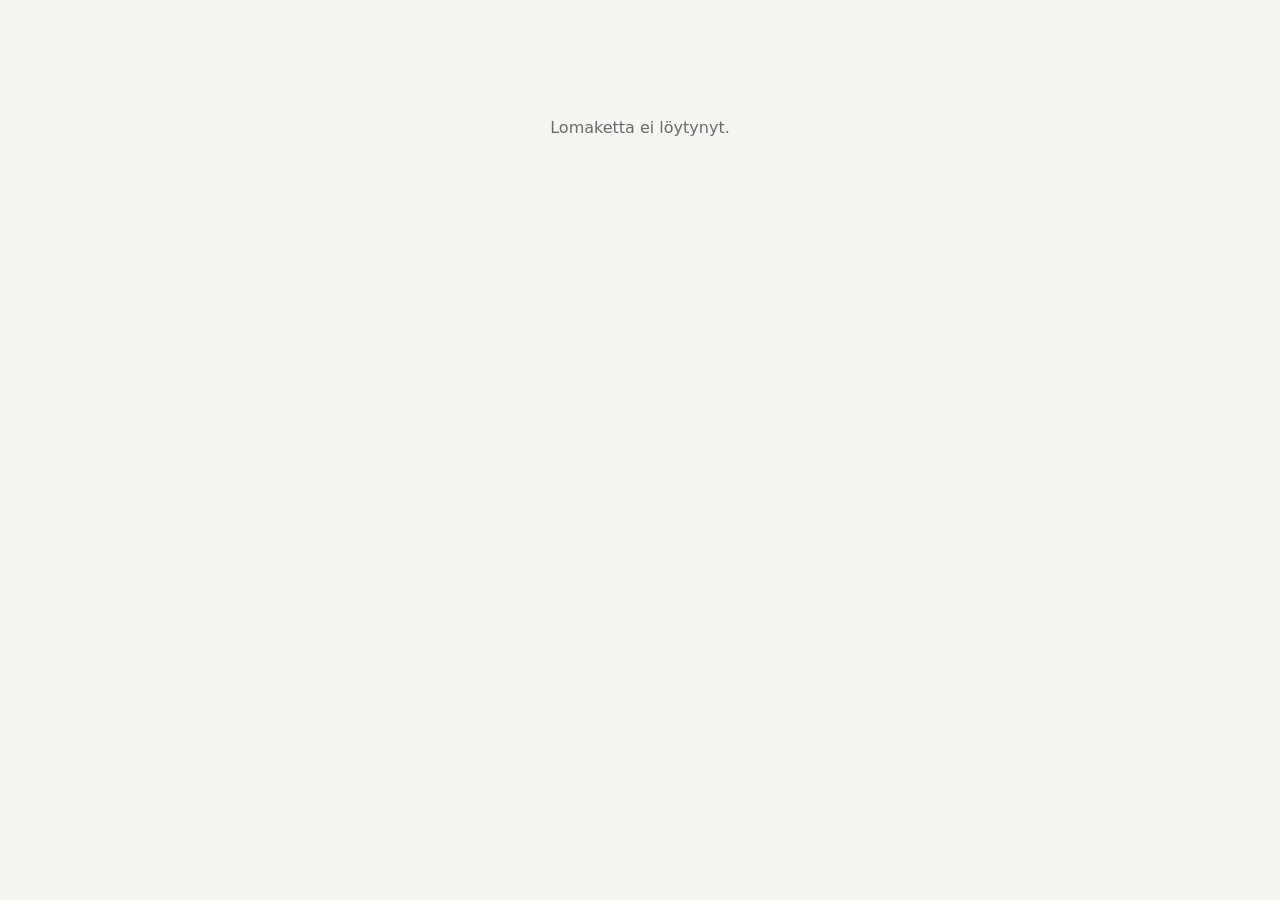
==== index.html @ 262eb252 "Create index.html" ====
<!DOCTYPE html>
<html lang="fi">
<head>
<meta charset="utf-8">
<meta name="viewport" content="width=device-width, initial-scale=1">
<meta name="robots" content="noindex">
<title>Kysely</title>
<style>
  :root { --bg:#f6f5f2; --card:#fff; --ink:#1c1c1c; --muted:#6b6b6b; --line:#e3e1dc; --accent:#1c1c1c; --err:#b3261e; }
  * { box-sizing: border-box; }
  body { margin:0; font-family: system-ui, -apple-system, "Segoe UI", Roboto, sans-serif; background:var(--bg); color:var(--ink); line-height:1.5; }
  main { max-width: 640px; margin: 0 auto; padding: 40px 20px 80px; }
  h1 { font-size: 1.8rem; margin: 0 0 8px; letter-spacing: -0.01em; }
  .desc { color: var(--muted); margin: 0 0 28px; white-space: pre-line; }
  .q { background: var(--card); border: 1px solid var(--line); border-radius: 12px; padding: 20px; margin-bottom: 14px; }
  .q label.title { display:block; font-weight: 600; margin-bottom: 10px; }
  .req { color: var(--err); margin-left: 2px; }
  input[type=text], input[type=email], textarea { width:100%; padding: 10px 12px; border:1px solid var(--line); border-radius: 8px; font: inherit; background:#fff; }
  textarea { min-height: 110px; resize: vertical; }
  input:focus, textarea:focus { outline: 2px solid var(--accent); outline-offset: 1px; }
  .opt { display:flex; align-items:center; gap:10px; padding:6px 0; cursor:pointer; }
  .scale { display:flex; gap:8px; flex-wrap:wrap; }
  .scale label { flex:1; min-width:44px; text-align:center; border:1px solid var(--line); border-radius:8px; padding:10px 0; cursor:pointer; user-select:none; }
  .scale input { position:absolute; opacity:0; pointer-events:none; }
  .scale input:checked + span { font-weight:700; }
  .scale label:has(input:checked) { background: var(--accent); color:#fff; border-color: var(--accent); }
  .scale-labels { display:flex; justify-content:space-between; color:var(--muted); font-size:.85rem; margin-top:6px; }
  .hp { position:absolute; left:-9999px; }
  button { background: var(--accent); color:#fff; border:0; border-radius: 10px; padding: 14px 22px; font: inherit; font-weight:600; cursor:pointer; width:100%; margin-top: 8px; }
  button:disabled { opacity:.5; cursor: default; }
  .error { color: var(--err); font-size:.9rem; margin-top:8px; }
  .q.invalid { border-color: var(--err); }
  .state { text-align:center; padding: 60px 0; color: var(--muted); }
  .done h1 { margin-bottom: 12px; }
</style>
</head>
<body>
<main id="app"><p class="state">Ladataan…</p></main>

<script>
// ====== ASETUKSET: täytä Supabasen Project URL ja publishable/anon-avain ======
const SUPABASE_URL = "https://fqksurogezjvmlmsgpfw.supabase.co";
const SUPABASE_KEY = "sb_publishable_6mYs1PfkTrT_Izo0nn816g_LbPMcZEU";
// ===========================================================================

const app = document.getElementById("app");
const slug = new URLSearchParams(location.search).get("f") || "";
const headers = { apikey: SUPABASE_KEY, "Content-Type": "application/json" };

const esc = s => String(s ?? "").replace(/[&<>"']/g, c => ({ "&":"&amp;","<":"&lt;",">":"&gt;",'"':"&quot;","'":"&#39;" }[c]));
const show = html => { app.innerHTML = html; };

async function load() {
  if (!/^[a-z0-9-]{2,60}$/.test(slug)) return show('<p class="state">Lomaketta ei löytynyt.</p>');
  try {
    const r = await fetch(`${SUPABASE_URL}/rest/v1/forms?slug=eq.${slug}&select=id,title,description,questions,thank_you`, { headers });
    if (!r.ok) throw new Error(r.status);
    const rows = await r.json();
    if (!rows.length) return show('<p class="state">Lomaketta ei löytynyt tai se on suljettu.</p>');
    render(rows[0]);
  } catch (e) {
    show('<p class="state">Lomakkeen lataus epäonnistui. Yritä hetken kuluttua uudelleen.</p>');
  }
}

function field(q) {
  const req = q.required ? '<span class="req">*</span>' : "";
  const name = esc(q.id);
  let input = "";
  switch (q.type) {
    case "textarea": input = `<textarea name="${name}" id="${name}"></textarea>`; break;
    case "email": input = `<input type="email" name="${name}" id="${name}" autocomplete="email">`; break;
    case "radio":
    case "checkbox":
      input = (q.options || []).map(o => `<label class="opt"><input type="${q.type}" name="${name}" value="${esc(o)}"> ${esc(o)}</label>`).join("");
      break;
    case "scale": {
      const min = q.min ?? 1, max = q.max ?? 5;
      let s = "";
      for (let i = min; i <= max; i++) s += `<label><input type="radio" name="${name}" value="${i}"><span>${i}</span></label>`;
      input = `<div class="scale">${s}</div>` + (q.minLabel || q.maxLabel ? `<div class="scale-labels"><span>${esc(q.minLabel)}</span><span>${esc(q.maxLabel)}</span></div>` : "");
      break;
    }
    default: input = `<input type="text" name="${name}" id="${name}">`;
  }
  return `<div class="q" data-id="${name}"><label class="title" for="${name}">${esc(q.label)}${req}</label>${input}<div class="error" hidden>Vastaa tähän kysymykseen.</div></div>`;
}

function render(form) {
  document.title = form.title;
  show(`
    <h1>${esc(form.title)}</h1>
    ${form.description ? `<p class="desc">${esc(form.description)}</p>` : ""}
    <form id="f" novalidate>
      ${form.questions.map(field).join("")}
      <input class="hp" type="text" name="_website" tabindex="-1" autocomplete="off" aria-hidden="true">
      <button type="submit">Lähetä</button>
      <div class="error" id="submitErr" hidden></div>
    </form>`);
  const f = document.getElementById("f");
  const started = Date.now();

  f.addEventListener("submit", async ev => {
    ev.preventDefault();
    const fd = new FormData(f);
    if (fd.get("_website") || Date.now() - started < 2000) return; // botit
    const answers = {};
    let firstBad = null;
    for (const q of form.questions) {
      const box = f.querySelector(`.q[data-id="${CSS.escape(q.id)}"]`);
      let v = q.type === "checkbox" ? fd.getAll(q.id) : (fd.get(q.id) ?? "");
      if (typeof v === "string") v = v.trim().slice(0, 5000);
      if (q.type === "scale" && v !== "") v = Number(v);
      let bad = q.required && (v === "" || (Array.isArray(v) && !v.length));
      if (!bad && q.type === "email" && v && !/^[^\s@]+@[^\s@]+\.[^\s@]+$/.test(v)) bad = true;
      box.classList.toggle("invalid", bad);
      box.querySelector(".error").hidden = !bad;
      if (bad && !firstBad) firstBad = box;
      answers[q.id] = v;
    }
    if (firstBad) return firstBad.scrollIntoView({ behavior: "smooth", block: "center" });

    const btn = f.querySelector("button"), err = document.getElementById("submitErr");
    btn.disabled = true; btn.textContent = "Lähetetään…"; err.hidden = true;
    try {
      const r = await fetch(`${SUPABASE_URL}/rest/v1/responses`, {
        method: "POST",
        headers: { ...headers, Prefer: "return=minimal" },
        body: JSON.stringify({ form_id: form.id, answers })
      });
      if (!r.ok) throw new Error(r.status);
      show(`<div class="done state"><h1 style="color:var(--ink)">${esc(form.thank_you || "Kiitos vastauksestasi!")}</h1><p>Vastauksesi on tallennettu.</p></div>`);
      scrollTo(0, 0);
    } catch (e) {
      btn.disabled = false; btn.textContent = "Lähetä";
      err.textContent = "Lähetys epäonnistui. Yritä uudelleen."; err.hidden = false;
    }
  });
}

load();
</script>
</body>
</html>
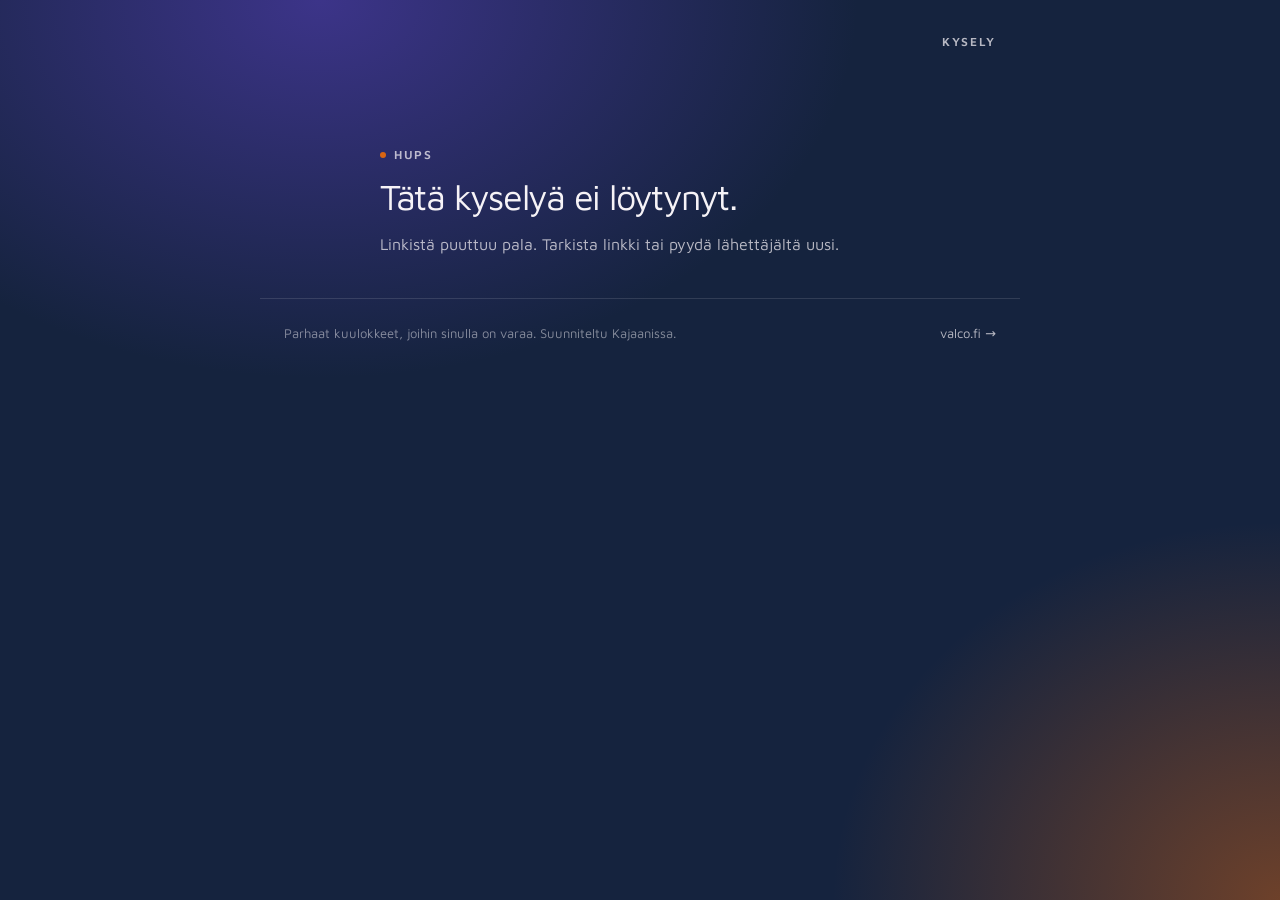
==== commit 3bbbe96f: "Update index.html" ====
--- a/index.html
+++ b/index.html
@@ -4,106 +4,182 @@
 <meta charset="utf-8">
 <meta name="viewport" content="width=device-width, initial-scale=1">
 <meta name="robots" content="noindex">
-<title>Kysely</title>
+<meta name="theme-color" content="#15233E">
+<title>Valco · Kysely</title>
+<link rel="stylesheet" href="valco.css">
 <style>
-  :root { --bg:#f6f5f2; --card:#fff; --ink:#1c1c1c; --muted:#6b6b6b; --line:#e3e1dc; --accent:#1c1c1c; --err:#b3261e; }
-  * { box-sizing: border-box; }
-  body { margin:0; font-family: system-ui, -apple-system, "Segoe UI", Roboto, sans-serif; background:var(--bg); color:var(--ink); line-height:1.5; }
-  main { max-width: 640px; margin: 0 auto; padding: 40px 20px 80px; }
-  h1 { font-size: 1.8rem; margin: 0 0 8px; letter-spacing: -0.01em; }
-  .desc { color: var(--muted); margin: 0 0 28px; white-space: pre-line; }
-  .q { background: var(--card); border: 1px solid var(--line); border-radius: 12px; padding: 20px; margin-bottom: 14px; }
-  .q label.title { display:block; font-weight: 600; margin-bottom: 10px; }
-  .req { color: var(--err); margin-left: 2px; }
-  input[type=text], input[type=email], textarea { width:100%; padding: 10px 12px; border:1px solid var(--line); border-radius: 8px; font: inherit; background:#fff; }
-  textarea { min-height: 110px; resize: vertical; }
-  input:focus, textarea:focus { outline: 2px solid var(--accent); outline-offset: 1px; }
-  .opt { display:flex; align-items:center; gap:10px; padding:6px 0; cursor:pointer; }
-  .scale { display:flex; gap:8px; flex-wrap:wrap; }
-  .scale label { flex:1; min-width:44px; text-align:center; border:1px solid var(--line); border-radius:8px; padding:10px 0; cursor:pointer; user-select:none; }
-  .scale input { position:absolute; opacity:0; pointer-events:none; }
-  .scale input:checked + span { font-weight:700; }
-  .scale label:has(input:checked) { background: var(--accent); color:#fff; border-color: var(--accent); }
-  .scale-labels { display:flex; justify-content:space-between; color:var(--muted); font-size:.85rem; margin-top:6px; }
-  .hp { position:absolute; left:-9999px; }
-  button { background: var(--accent); color:#fff; border:0; border-radius: 10px; padding: 14px 22px; font: inherit; font-weight:600; cursor:pointer; width:100%; margin-top: 8px; }
-  button:disabled { opacity:.5; cursor: default; }
-  .error { color: var(--err); font-size:.9rem; margin-top:8px; }
-  .q.invalid { border-color: var(--err); }
-  .state { text-align:center; padding: 60px 0; color: var(--muted); }
-  .done h1 { margin-bottom: 12px; }
+  .top { max-width: 760px; margin: 0 auto; padding: 28px var(--sp-page-x) 0; display: flex; align-items: center; justify-content: space-between; }
+  main { max-width: 760px; margin: 0 auto; padding: 56px var(--sp-page-x) 40px; }
+  .hero { display: flex; flex-direction: column; gap: 18px; margin-bottom: 40px; }
+  .hero .desc { font-size: 18px; max-width: 58ch; white-space: pre-line; }
+  .qs { display: flex; flex-direction: column; gap: var(--sp-gap); }
+  .q { display: flex; flex-direction: column; gap: 14px; transition: border-color 200ms var(--ease); }
+  .q .num { font: 600 12px/1 var(--font-sans); letter-spacing: .14em; color: var(--fg-3); }
+  .q .req { color: var(--accent); margin-left: 3px; }
+  .q .opts { display: flex; flex-direction: column; gap: 2px; margin: 0 -14px; }
+  .q.invalid { border-color: rgba(255,159,174,0.7); }
+  .q .error { color: var(--err); font-size: 14px; }
+  .scale { display: grid; grid-template-columns: repeat(var(--n, 5), minmax(0, 1fr)); gap: 8px; }
+  .scale label { position: relative; text-align: center; padding: 14px 0; border-radius: var(--radius-md); background: rgba(255,255,255,0.06); border: 1px solid rgba(255,255,255,0.12); cursor: pointer; font-size: 17px; font-variant-numeric: tabular-nums; user-select: none; transition: background 120ms var(--ease), color 120ms var(--ease); }
+  .scale label:hover { background: rgba(255,255,255,0.12); }
+  .scale input { position: absolute; opacity: 0; pointer-events: none; }
+  .scale label:has(input:checked) { background: var(--fg-1); color: #171717; border-color: var(--fg-1); }
+  .scale label:has(input:focus-visible) { outline: 2px solid #fff; outline-offset: 2px; }
+  .scale-labels { display: flex; justify-content: space-between; gap: 12px; color: var(--fg-3); font-size: 13px; }
+  .send { margin-top: 28px; display: flex; flex-direction: column; gap: 12px; }
+  .send .note { font-size: 13px; color: var(--fg-3); text-align: center; }
+  .hp { position: absolute; left: -9999px; }
+  .center { max-width: 520px; margin: 4vh auto 0; display: flex; flex-direction: column; gap: 16px; }
+  .thanks { padding: 44px 36px; display: flex; flex-direction: column; gap: 18px; margin-top: 4vh; }
+  .thanks p { color: rgba(255,255,255,0.82); font-size: 18px; }
+  .thanks .v-btn { align-self: flex-start; margin-top: 8px; white-space: normal; text-align: left; line-height: 1.3; }
+  .skel { display: flex; flex-direction: column; gap: 14px; }
+  footer { max-width: 760px; margin: 0 auto; padding: 24px var(--sp-page-x) 48px; color: var(--fg-3); font-size: 13px; display: flex; flex-wrap: wrap; gap: 6px 16px; justify-content: space-between; border-top: 1px solid var(--line); }
+  footer a { text-decoration: none; color: var(--fg-2); }
+  footer a:hover { color: var(--fg-1); }
 </style>
 </head>
-<body>
-<main id="app"><p class="state">Ladataan…</p></main>
+<body data-surface="ilta" data-colour="2" data-density="comfortable">
+<header class="top">
+  <a class="v-logo" href="https://valco.fi" aria-label="Valco">valco</a>
+  <span class="v-eyebrow">Kysely</span>
+</header>
+<main id="app">
+  <div class="skel" aria-label="Ladataan">
+    <div class="v-skeleton" style="height:14px;width:120px"></div>
+    <div class="v-skeleton" style="height:56px;width:80%"></div>
+    <div class="v-skeleton" style="height:18px;width:60%;margin-bottom:24px"></div>
+    <div class="v-skeleton" style="height:130px"></div>
+    <div class="v-skeleton" style="height:130px"></div>
+  </div>
+</main>
+<footer>
+  <span>Parhaat kuulokkeet, joihin sinulla on varaa. Suunniteltu Kajaanissa.</span>
+  <a href="https://valco.fi">valco.fi →</a>
+</footer>
+<div class="v-toast" id="toast"></div>
 
 <script>
-// ====== ASETUKSET: täytä Supabasen Project URL ja publishable/anon-avain ======
+// ====== ASETUKSET ======
 const SUPABASE_URL = "https://fqksurogezjvmlmsgpfw.supabase.co";
 const SUPABASE_KEY = "sb_publishable_6mYs1PfkTrT_Izo0nn816g_LbPMcZEU";
-// ===========================================================================
+// =======================
 
 const app = document.getElementById("app");
 const slug = new URLSearchParams(location.search).get("f") || "";
 const headers = { apikey: SUPABASE_KEY, "Content-Type": "application/json" };
-
 const esc = s => String(s ?? "").replace(/[&<>"']/g, c => ({ "&":"&amp;","<":"&lt;",">":"&gt;",'"':"&quot;","'":"&#39;" }[c]));
-const show = html => { app.innerHTML = html; };
-
-async function load() {
-  if (!/^[a-z0-9-]{2,60}$/.test(slug)) return show('<p class="state">Lomaketta ei löytynyt.</p>');
+const show = html => { app.innerHTML = html; scrollTo(0, 0); };
+const pad = n => String(n).padStart(2, "0");
+
+let password = null;
+const rpc = (fn, body) => fetch(`${SUPABASE_URL}/rest/v1/rpc/${fn}`, { method: "POST", headers, body: JSON.stringify(body) })
+  .then(r => { if (!r.ok) throw new Error(r.status); return r.json(); });
+
+function message(eyebrow, title, text) {
+  show(`<div class="center v-rise">
+    <span class="v-eyebrow v-eyebrow-dot">${esc(eyebrow)}</span>
+    <h2>${esc(title)}</h2>
+    <p>${esc(text)}</p>
+  </div>`);
+}
+
+async function load(pw) {
+  if (!/^[a-z0-9-]{2,60}$/.test(slug)) return message("Hups", "Tätä kyselyä ei löytynyt.", "Linkistä puuttuu pala. Tarkista linkki tai pyydä lähettäjältä uusi.");
   try {
-    const r = await fetch(`${SUPABASE_URL}/rest/v1/forms?slug=eq.${slug}&select=id,title,description,questions,thank_you`, { headers });
-    if (!r.ok) throw new Error(r.status);
-    const rows = await r.json();
-    if (!rows.length) return show('<p class="state">Lomaketta ei löytynyt tai se on suljettu.</p>');
-    render(rows[0]);
+    const form = await rpc("get_form", { p_slug: slug, p_password: pw ?? null });
+    if (!form) return message("Hups", "Tätä kyselyä ei löytynyt.", "Kysely on suljettu tai linkissä on kirjoitusvirhe. Tarkista linkki tai pyydä lähettäjältä uusi.");
+    if (form.locked) return renderLock(form);
+    password = pw ?? null;
+    render(form);
   } catch (e) {
-    show('<p class="state">Lomakkeen lataus epäonnistui. Yritä hetken kuluttua uudelleen.</p>');
+    message("Yhteysvirhe", "Kysely ei latautunut.", "Yhteys palvelimeen katkesi. Päivitä sivu hetken päästä.");
   }
 }
 
-function field(q) {
-  const req = q.required ? '<span class="req">*</span>' : "";
+function renderLock(form) {
+  document.title = `${form.title} · Valco`;
+  show(`<div class="center v-rise">
+    <span class="v-eyebrow v-eyebrow-dot">Vain kutsuvieraille</span>
+    <h2>${esc(form.title)}</h2>
+    <p>Tämä kysely on suojattu salasanalla. Sen pitäisi löytyä samasta viestistä kuin tämä linkki.</p>
+    <form id="lock" class="v-card" novalidate style="display:flex;flex-direction:column;gap:14px;margin-top:8px">
+      <div class="v-field">
+        <label for="pw">Salasana</label>
+        <input class="v-input" type="text" id="pw" autocomplete="off" autocapitalize="off" spellcheck="false">
+      </div>
+      ${form.wrong ? '<div class="v-banner" role="alert">Väärä salasana. Tarkista kirjoitusasu ja yritä uudelleen.</div>' : ""}
+      <button class="v-btn v-btn-block" type="submit">Avaa kysely</button>
+    </form>
+  </div>`);
+  const pw = document.getElementById("pw"); pw.focus();
+  document.getElementById("lock").onsubmit = e => {
+    e.preventDefault();
+    if (!pw.value.trim()) return pw.focus();
+    const b = e.target.querySelector("button"); b.disabled = true; b.textContent = "Tarkistetaan…";
+    load(pw.value);
+  };
+}
+
+function field(q, i) {
   const name = esc(q.id);
+  const req = q.required ? '<span class="req" aria-label="pakollinen">*</span>' : "";
   let input = "";
   switch (q.type) {
-    case "textarea": input = `<textarea name="${name}" id="${name}"></textarea>`; break;
-    case "email": input = `<input type="email" name="${name}" id="${name}" autocomplete="email">`; break;
+    case "textarea": input = `<textarea class="v-input" name="${name}" id="${name}" placeholder="Kirjoita tähän"></textarea>`; break;
+    case "email": input = `<input class="v-input" type="email" name="${name}" id="${name}" autocomplete="email" placeholder="nimi@esimerkki.fi">`; break;
     case "radio":
-    case "checkbox":
-      input = (q.options || []).map(o => `<label class="opt"><input type="${q.type}" name="${name}" value="${esc(o)}"> ${esc(o)}</label>`).join("");
+    case "checkbox": {
+      const cls = q.type === "radio" ? "v-radio" : "v-check";
+      input = `<div class="opts">${(q.options || []).map(o => `<label class="v-option"><input class="${cls}" type="${q.type}" name="${name}" value="${esc(o)}"><span>${esc(o)}</span></label>`).join("")}</div>`;
       break;
+    }
     case "scale": {
       const min = q.min ?? 1, max = q.max ?? 5;
       let s = "";
-      for (let i = min; i <= max; i++) s += `<label><input type="radio" name="${name}" value="${i}"><span>${i}</span></label>`;
-      input = `<div class="scale">${s}</div>` + (q.minLabel || q.maxLabel ? `<div class="scale-labels"><span>${esc(q.minLabel)}</span><span>${esc(q.maxLabel)}</span></div>` : "");
+      for (let v = min; v <= max; v++) s += `<label><input type="radio" name="${name}" value="${v}">${v}</label>`;
+      input = `<div class="scale" style="--n:${max - min + 1}">${s}</div>` +
+        (q.minLabel || q.maxLabel ? `<div class="scale-labels"><span>${esc(q.minLabel)}</span><span>${esc(q.maxLabel)}</span></div>` : "");
       break;
     }
-    default: input = `<input type="text" name="${name}" id="${name}">`;
+    default: input = `<input class="v-input" type="text" name="${name}" id="${name}">`;
   }
-  return `<div class="q" data-id="${name}"><label class="title" for="${name}">${esc(q.label)}${req}</label>${input}<div class="error" hidden>Vastaa tähän kysymykseen.</div></div>`;
+  const labelFor = ["text", "textarea", "email"].includes(q.type) || !q.type ? ` for="${name}"` : "";
+  return `<div class="v-card q" data-id="${name}">
+    <span class="num">${pad(i + 1)}</span>
+    <label class="h3"${labelFor}>${esc(q.label)}${req}</label>
+    ${input}
+    <div class="error" hidden></div>
+  </div>`;
 }
 
 function render(form) {
-  document.title = form.title;
+  document.title = `${form.title} · Valco`;
+  const n = form.questions.length;
   show(`
-    <h1>${esc(form.title)}</h1>
-    ${form.description ? `<p class="desc">${esc(form.description)}</p>` : ""}
+    <section class="hero v-rise">
+      <span class="v-eyebrow v-eyebrow-dot">Kysely · ${n} ${n === 1 ? "kysymys" : "kysymystä"}</span>
+      <h1>${esc(form.title)}</h1>
+      ${form.description ? `<p class="desc">${esc(form.description)}</p>` : ""}
+    </section>
     <form id="f" novalidate>
-      ${form.questions.map(field).join("")}
+      <div class="qs">${form.questions.map(field).join("")}</div>
       <input class="hp" type="text" name="_website" tabindex="-1" autocomplete="off" aria-hidden="true">
-      <button type="submit">Lähetä</button>
-      <div class="error" id="submitErr" hidden></div>
+      <div class="send">
+        <button class="v-btn v-btn-lg v-btn-block" type="submit">Lähetä vastaukset</button>
+        <div class="v-banner" id="submitErr" role="alert" hidden></div>
+        <p class="note">Vastaukset menevät suoraan meille Valcolle.</p>
+      </div>
     </form>`);
   const f = document.getElementById("f");
   const started = Date.now();
 
+  f.addEventListener("change", e => { const box = e.target.closest(".q"); if (box) { box.classList.remove("invalid"); box.querySelector(".error").hidden = true; } });
+
   f.addEventListener("submit", async ev => {
     ev.preventDefault();
     const fd = new FormData(f);
-    if (fd.get("_website") || Date.now() - started < 2000) return; // botit
+    if (fd.get("_website") || Date.now() - started < 2000) return;
     const answers = {};
     let firstBad = null;
     for (const q of form.questions) {
@@ -111,29 +187,32 @@
       let v = q.type === "checkbox" ? fd.getAll(q.id) : (fd.get(q.id) ?? "");
       if (typeof v === "string") v = v.trim().slice(0, 5000);
       if (q.type === "scale" && v !== "") v = Number(v);
-      let bad = q.required && (v === "" || (Array.isArray(v) && !v.length));
-      if (!bad && q.type === "email" && v && !/^[^\s@]+@[^\s@]+\.[^\s@]+$/.test(v)) bad = true;
-      box.classList.toggle("invalid", bad);
-      box.querySelector(".error").hidden = !bad;
-      if (bad && !firstBad) firstBad = box;
+      let msg = "";
+      if (q.required && (v === "" || (Array.isArray(v) && !v.length))) msg = "Tähän tarvitaan vastaus.";
+      else if (q.type === "email" && v && !/^[^\s@]+@[^\s@]+\.[^\s@]+$/.test(v)) msg = "Tarkista sähköpostiosoite.";
+      box.classList.toggle("invalid", !!msg);
+      const er = box.querySelector(".error"); er.textContent = msg; er.hidden = !msg;
+      if (msg && !firstBad) firstBad = box;
       answers[q.id] = v;
     }
     if (firstBad) return firstBad.scrollIntoView({ behavior: "smooth", block: "center" });
 
-    const btn = f.querySelector("button"), err = document.getElementById("submitErr");
+    const btn = f.querySelector("button[type=submit]"), err = document.getElementById("submitErr");
     btn.disabled = true; btn.textContent = "Lähetetään…"; err.hidden = true;
     try {
-      const r = await fetch(`${SUPABASE_URL}/rest/v1/responses`, {
-        method: "POST",
-        headers: { ...headers, Prefer: "return=minimal" },
-        body: JSON.stringify({ form_id: form.id, answers })
-      });
-      if (!r.ok) throw new Error(r.status);
-      show(`<div class="done state"><h1 style="color:var(--ink)">${esc(form.thank_you || "Kiitos vastauksestasi!")}</h1><p>Vastauksesi on tallennettu.</p></div>`);
-      scrollTo(0, 0);
+      const result = await rpc("submit_response", { p_slug: slug, p_password: password, p_answers: answers });
+      if (result === "wrong_password") return load(null);
+      if (result !== "ok") throw new Error(result);
+      show(`<div class="v-card-highlight thanks v-rise">
+        <span class="v-eyebrow v-eyebrow-dot" style="color:rgba(255,255,255,0.8)">Vastaus perillä</span>
+        <h1>${esc(form.thank_you || "Kiitos vastauksestasi!")}</h1>
+        <p>Luemme jokaisen vastauksen. Osan jopa kahdesti, jos kahvia riittää.</p>
+        <a class="v-btn" href="https://valco.fi">Katso kuulokkeet, joilla tämä kaikki rahoitetaan</a>
+      </div>`);
     } catch (e) {
-      btn.disabled = false; btn.textContent = "Lähetä";
-      err.textContent = "Lähetys epäonnistui. Yritä uudelleen."; err.hidden = false;
+      btn.disabled = false; btn.textContent = "Lähetä vastaukset";
+      err.textContent = "Lähetys ei onnistunut. Vastauksesi ovat yhä lomakkeella. Tarkista verkkoyhteys ja yritä uudelleen.";
+      err.hidden = false;
     }
   });
 }
--- a/valco.css
+++ b/valco.css
@@ -0,0 +1,131 @@
+/* Valco · kyselyt. Ilta-pinta (Valco Design System 2.0). */
+@import url("https://fonts.googleapis.com/css2?family=Maven+Pro:wght@400..900&display=swap");
+
+:root {
+  --font-sans: "Maven Pro", system-ui, -apple-system, "Segoe UI", Roboto, sans-serif;
+  --s-base: #171717; --s-deep: #15233E;
+  --accent: #D96512; --gold: #F0BE48; --peach: #e0a580; --lilac: #C4A0BA; --blue-soft: #969fd7;
+  --fg-1: #f6f3f7; --fg-2: rgba(246,243,247,0.72); --fg-3: rgba(246,243,247,0.5);
+  --line: rgba(255,255,255,0.12);
+  --bg-field:
+    radial-gradient(60% 60% at 25% 0%, rgba(67,55,150,0.85), transparent 70%),
+    radial-gradient(50% 60% at 100% 100%, rgba(217,101,18,0.45), transparent 70%),
+    #15233E;
+  --grad-kuolemantahti:
+    radial-gradient(60% 50% at 75% 15%, rgba(150,159,215,0.85) 0%, rgba(150,159,215,0) 70%),
+    radial-gradient(70% 60% at 10% 100%, rgba(196,160,186,0.35) 0%, rgba(196,160,186,0) 70%),
+    linear-gradient(165deg, #433796 0%, #15233E 60%, #0a0a0a 100%);
+  --grad-kulta: radial-gradient(70% 60% at 15% 0%, #fff3cf 0%, rgba(255,243,207,0) 60%), linear-gradient(150deg, #F0BE48 0%, #e0a580 55%, #D96512 100%);
+  --card-bg: linear-gradient(180deg, rgba(255,255,255,0.1), rgba(255,255,255,0.04));
+  --card-border: 1px solid rgba(255,255,255,0.14);
+  --card-shadow: 0 24px 40px -24px rgba(0,0,0,0.45), inset 0 1px 0 rgba(255,255,255,0.12);
+  --card-blur: blur(20px) saturate(1.15);
+  --input-bg: rgba(255,255,255,0.07); --input-border: rgba(255,255,255,0.16);
+  --btn-secondary-bg: rgba(255,255,255,0.08); --btn-secondary-border: rgba(255,255,255,0.18);
+  --err: #ff9fae; --err-bg: rgba(155,28,49,0.28); --ok: #8fd9ad; --ok-bg: rgba(31,122,68,0.28);
+  --radius-sm: 6px; --radius-md: 12px; --radius-lg: 24px; --radius-xl: 28px; --radius-pill: 999px;
+  --sp-inline: 8px; --sp-stack-tight: 6px; --sp-stack: 14px; --sp-control-x: 20px; --sp-control-y: 13px;
+  --sp-card: 24px; --sp-gap: 14px; --sp-group: 32px; --sp-section: 72px; --sp-page-x: 24px;
+  --ease: cubic-bezier(0.2, 0, 0, 1); --ease-out: cubic-bezier(0.16, 1, 0.3, 1);
+  --logo-white: url("https://valco.fi/cdn/shop/files/logo_valcoinen.webp?v=1772201690&width=300");
+  color-scheme: dark;
+}
+[data-density="compact"] { --sp-control-x: 14px; --sp-control-y: 9px; --sp-card: 18px; --sp-gap: 10px; --sp-group: 24px; --sp-section: 40px; }
+@media (max-width: 640px) { :root { --sp-page-x: 16px; --sp-card: 18px; --sp-section: 48px; } }
+
+* { box-sizing: border-box; }
+[hidden] { display: none !important; }
+html { background: #15233E; }
+body {
+  margin: 0; min-height: 100vh; color: var(--fg-1); font-family: var(--font-sans);
+  font-size: 16px; line-height: 1.6; -webkit-font-smoothing: antialiased;
+  background: transparent; position: relative;
+}
+body::before { content: ""; position: fixed; inset: 0; z-index: -1; background: var(--bg-field); pointer-events: none; }
+::selection { background: var(--fg-1); color: #171717; }
+:focus-visible { outline: 2px solid #fff; outline-offset: 2px; }
+a { color: inherit; }
+
+/* Type */
+h1, .h1 { font-weight: 400; font-size: clamp(36px, 6vw, 60px); line-height: 0.98; letter-spacing: -0.04em; margin: 0; text-wrap: balance; }
+h2, .h2 { font-weight: 400; font-size: clamp(26px, 3.6vw, 36px); line-height: 1.05; letter-spacing: -0.035em; margin: 0; text-wrap: balance; }
+h3, .h3 { font-weight: 500; font-size: 20px; line-height: 1.25; letter-spacing: -0.015em; margin: 0; }
+p { margin: 0; color: var(--fg-2); text-wrap: pretty; }
+.v-eyebrow { font: 600 12px/1.2 var(--font-sans); letter-spacing: .14em; text-transform: uppercase; color: var(--fg-2); display: inline-flex; align-items: center; gap: 8px; }
+.v-eyebrow-dot::before { content: ""; width: 6px; height: 6px; border-radius: 50%; background: var(--accent); }
+.v-two-tone > span { color: var(--fg-3); }
+.hl { color: var(--gold); }
+.v-num { font-weight: 400; letter-spacing: -0.045em; line-height: .9; font-variant-numeric: tabular-nums; }
+.muted { color: var(--fg-3); }
+
+/* Logo */
+.v-logo { display: block; width: 104px; height: 28px; background: var(--logo-white) left center / contain no-repeat; text-indent: -9999px; overflow: hidden; flex: none; }
+
+/* Cards */
+.v-card { background: var(--card-bg); border: var(--card-border); box-shadow: var(--card-shadow); backdrop-filter: var(--card-blur); -webkit-backdrop-filter: var(--card-blur); border-radius: var(--radius-lg); padding: var(--sp-card); color: var(--fg-1); }
+.v-card-highlight { background: var(--grad-kuolemantahti); color: #fff; border-radius: var(--radius-lg); padding: var(--sp-card); position: relative; overflow: hidden; }
+.v-card-quiet { border: 1.5px dashed rgba(255,255,255,0.18); border-radius: var(--radius-lg); padding: var(--sp-card); }
+
+/* Buttons */
+.v-btn { font: 500 15px/1 var(--font-sans); padding: var(--sp-control-y) var(--sp-control-x); border-radius: var(--radius-md); border: 1px solid transparent; background: var(--fg-1); color: #171717; cursor: pointer; display: inline-flex; align-items: center; justify-content: center; gap: 8px; white-space: nowrap; text-decoration: none; min-height: 44px; transition: filter 120ms var(--ease), transform 120ms var(--ease), box-shadow 200ms var(--ease), background 200ms var(--ease); }
+.v-btn:hover { filter: brightness(1.08); }
+.v-btn:active { transform: scale(.98); }
+.v-btn:disabled { opacity: .4; cursor: not-allowed; filter: none; transform: none; }
+.v-btn-secondary { background: var(--btn-secondary-bg); color: var(--fg-1); border-color: var(--btn-secondary-border); backdrop-filter: blur(12px); }
+.v-btn-secondary:hover { filter: none; background: rgba(255,255,255,0.14); }
+.v-btn-ghost { background: transparent; color: var(--fg-1); }
+.v-btn-ghost:hover { filter: none; background: rgba(255,255,255,0.08); }
+.v-btn-accent { background: var(--accent); color: #fff; }
+.v-btn-danger { background: transparent; color: var(--err); border-color: rgba(255,159,174,0.35); }
+.v-btn-danger:hover { filter: none; background: var(--err-bg); }
+.v-btn-sm { font-size: 14px; padding: 8px 12px; min-height: 36px; border-radius: 10px; }
+.v-btn-lg { font-size: 17px; padding: 18px 26px; min-height: 56px; }
+.v-btn-block { width: 100%; }
+
+/* Forms */
+.v-field { display: flex; flex-direction: column; gap: 6px; }
+.v-field > label, .v-label { font: 500 13px/1.3 var(--font-sans); color: var(--fg-2); }
+.v-field > small, .v-hint { font-size: 12.5px; line-height: 1.45; color: var(--fg-3); }
+.v-input { font: 400 16px/1.3 var(--font-sans); padding: var(--sp-control-y) 14px; border-radius: var(--radius-md); background: var(--input-bg); border: 1px solid var(--input-border); color: var(--fg-1); width: 100%; transition: border-color 120ms var(--ease), box-shadow 120ms var(--ease); }
+.v-input::placeholder { color: var(--fg-3); }
+.v-input:focus { outline: none; border-color: rgba(255,255,255,0.7); box-shadow: 0 0 0 4px rgba(255,255,255,0.1); }
+textarea.v-input { min-height: 120px; resize: vertical; line-height: 1.5; }
+select.v-input { appearance: none; background-image: linear-gradient(45deg, transparent 50%, var(--fg-2) 50%), linear-gradient(135deg, var(--fg-2) 50%, transparent 50%); background-position: calc(100% - 20px) 50%, calc(100% - 15px) 50%; background-size: 5px 5px; background-repeat: no-repeat; padding-right: 36px; }
+select.v-input option { background: #15233E; color: var(--fg-1); }
+.v-check, .v-radio { appearance: none; width: 22px; height: 22px; margin: 0; border: 1.5px solid rgba(255,255,255,0.4); flex: none; cursor: pointer; display: inline-grid; place-content: center; background: transparent; transition: border-color 120ms var(--ease), background 120ms var(--ease); }
+.v-check { border-radius: 7px; } .v-radio { border-radius: 50%; }
+.v-check:checked { background: var(--fg-1); border-color: var(--fg-1); }
+.v-check:checked::after { content: ""; width: 10px; height: 6px; border: 2px solid #171717; border-top: 0; border-right: 0; transform: rotate(-45deg) translate(1px,-1px); }
+.v-radio:checked { border: 7px solid var(--fg-1); }
+.v-switch { appearance: none; width: 46px; height: 28px; border-radius: 999px; background: rgba(255,255,255,0.18); position: relative; cursor: pointer; margin: 0; flex: none; transition: background 200ms var(--ease); }
+.v-switch::after { content: ""; position: absolute; top: 3px; left: 3px; width: 22px; height: 22px; border-radius: 50%; background: #fff; box-shadow: 0 1px 3px rgba(0,0,0,.35); transition: left 200ms var(--ease); }
+.v-switch:checked { background: var(--accent); } .v-switch:checked::after { left: 21px; }
+.v-option { display: flex; align-items: center; gap: 12px; padding: 12px 14px; border-radius: var(--radius-md); cursor: pointer; transition: background 120ms var(--ease); min-height: 48px; }
+.v-option:hover { background: rgba(255,255,255,0.06); }
+.v-option:has(input:checked) { background: rgba(255,255,255,0.09); }
+
+/* Chips, tags, status */
+.v-tag { font: 600 11px/1 var(--font-sans); letter-spacing: .08em; text-transform: uppercase; padding: 6px 8px; border-radius: var(--radius-sm); display: inline-flex; align-items: center; gap: 6px; white-space: nowrap; background: rgba(255,255,255,0.1); color: var(--fg-1); }
+.v-tag-gold { background: var(--grad-kulta); color: #171717; }
+.v-status { font: 500 12px/1 var(--font-sans); padding: 5px 10px; border-radius: var(--radius-pill); display: inline-flex; align-items: center; gap: 6px; background: rgba(255,255,255,0.08); color: var(--fg-2); white-space: nowrap; }
+.v-status::before { content: ""; width: 7px; height: 7px; border-radius: 50%; background: currentColor; }
+.v-status-success { color: var(--ok); background: var(--ok-bg); }
+
+/* Feedback */
+.v-banner { display: flex; gap: 10px; align-items: flex-start; padding: 12px 14px; border-radius: 14px; font-size: 14px; line-height: 1.45; background: var(--err-bg); color: var(--err); }
+.v-toast { position: fixed; bottom: 24px; left: 50%; transform: translate(-50%, 12px); display: inline-flex; align-items: center; gap: 12px; padding: 12px 18px; border-radius: 16px; background: #f6f3f7; color: #171717; font-size: 14px; font-weight: 500; box-shadow: 0 20px 40px -20px rgba(0,0,0,.6); opacity: 0; pointer-events: none; transition: opacity 200ms var(--ease), transform 200ms var(--ease); z-index: 500; }
+.v-toast.show { opacity: 1; transform: translate(-50%, 0); }
+@keyframes v-shimmer { 0% { background-position: -300px 0 } 100% { background-position: 300px 0 } }
+.v-skeleton { border-radius: 10px; background: linear-gradient(90deg, rgba(255,255,255,0.05), rgba(255,255,255,0.12) 50%, rgba(255,255,255,0.05)) 0 0 / 600px 100%; animation: v-shimmer 1.4s linear infinite; }
+
+/* Data */
+.v-bar { height: 22px; border-radius: 6px; background: rgba(255,255,255,0.06); overflow: hidden; position: relative; }
+.v-bar > i { position: absolute; inset: 0 auto 0 0; border-radius: 6px; background: repeating-linear-gradient(-45deg, rgba(217,101,18,0.55) 0 2px, rgba(217,101,18,0.12) 2px 6px); }
+.v-bar.is-key > i { background: linear-gradient(90deg, #D96512, #F0BE48); }
+
+/* Motion */
+@keyframes v-rise { from { opacity: 0; transform: translateY(12px); } to { opacity: 1; transform: none; } }
+.v-rise { animation: v-rise 480ms var(--ease-out) both; }
+@media (prefers-reduced-motion: reduce) {
+  *, *::before, *::after { animation: none !important; transition: none !important; }
+}
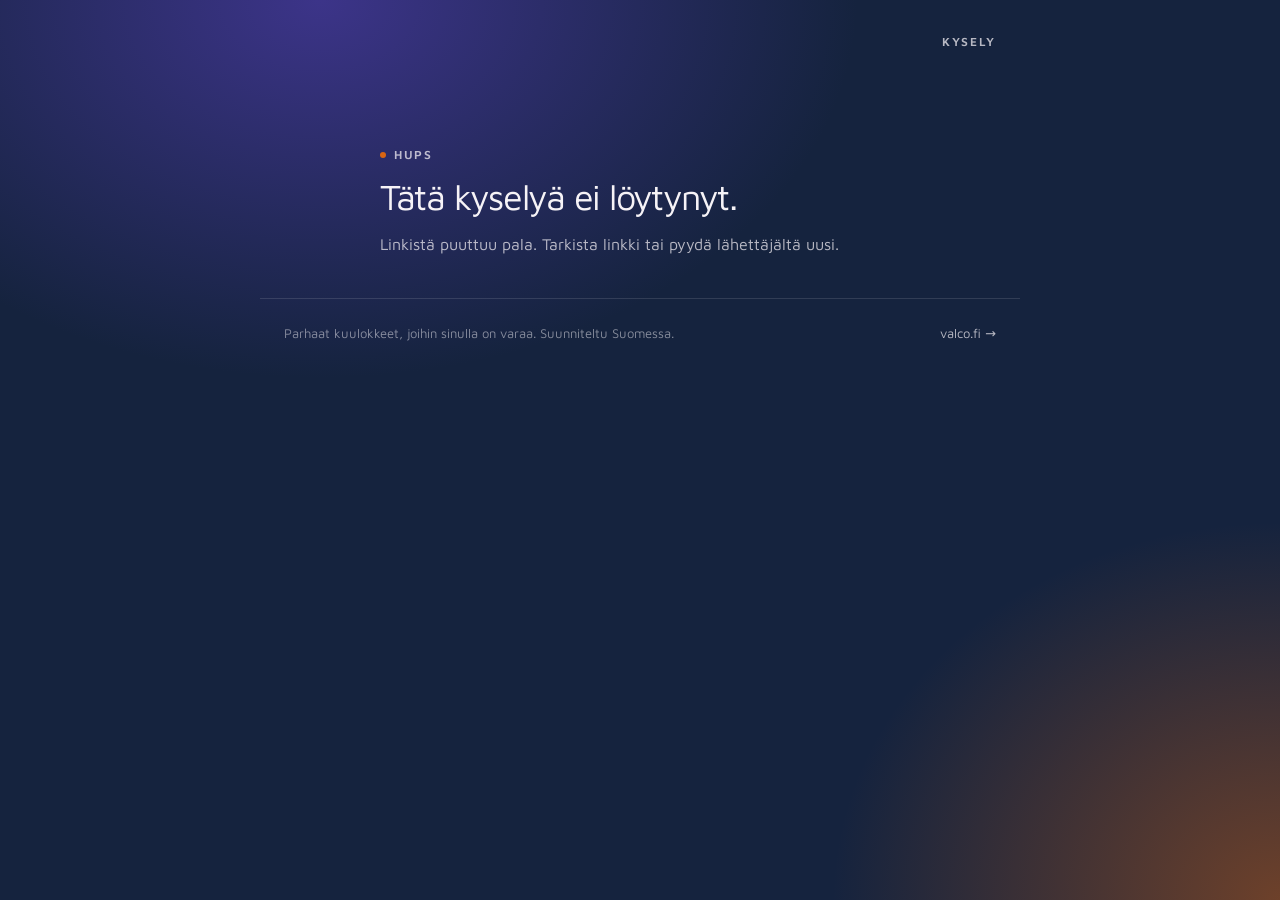
==== commit b65bfb22: "Update index.html" ====
--- a/index.html
+++ b/index.html
@@ -54,7 +54,7 @@
   </div>
 </main>
 <footer>
-  <span>Parhaat kuulokkeet, joihin sinulla on varaa. Suunniteltu Kajaanissa.</span>
+  <span>Parhaat kuulokkeet, joihin sinulla on varaa. Suunniteltu Suomessa.</span>
   <a href="https://valco.fi">valco.fi →</a>
 </footer>
 <div class="v-toast" id="toast"></div>
